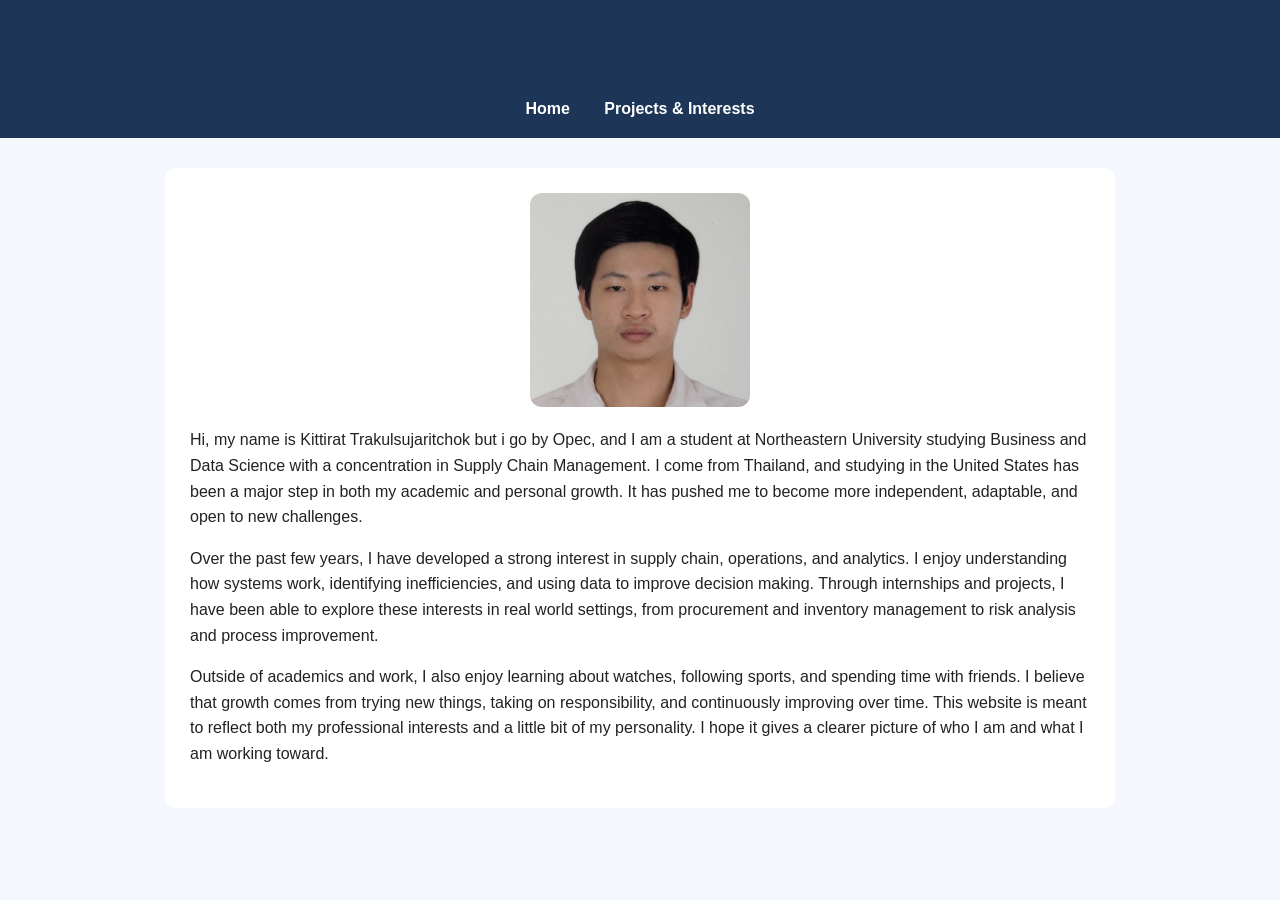
==== index.html @ a6be1d8c "Rename Index.html to index.html" ====
<!DOCTYPE html>
<html lang="en">
<head>
  <meta charset="UTF-8">
  <meta name="viewport" content="width=device-width, initial-scale=1.0">
  <title>Kittirat's Website</title>
  <link rel="stylesheet" href="style.css">
</head>
<body>
  <header>
    <h1>Kittirat (Opec) Trakulsujaritchok</h1>
    <nav>
      <a href="index.html">Home</a>
      <a href="projects.html">Projects & Interests</a>
    </nav>
  </header>

  <main>
    <section>
      <img src="me.jpg" alt="A photo representing me" class="profile-img">

      <p>
        Hi, my name is Kittirat Trakulsujaritchok but i go by Opec, and I am a student at Northeastern University
        studying Business and Data Science with a concentration in Supply Chain Management. I come from Thailand, and studying in the United
        States has been a major step in both my academic and personal growth. It has pushed me
        to become more independent, adaptable, and open to new challenges.
      </p>

      <p>
        Over the past few years, I have developed a strong interest in supply chain, operations,
        and analytics. I enjoy understanding how systems work, identifying inefficiencies, and
        using data to improve decision making. Through internships and projects, I have been able
        to explore these interests in real world settings, from procurement and inventory
        management to risk analysis and process improvement.
      </p>

      <p>
        Outside of academics and work, I also enjoy learning about watches, following sports,
        and spending time with friends. I believe that growth comes from trying new things,
        taking on responsibility, and continuously improving over time. This website is meant
        to reflect both my professional interests and a little bit of my personality. I hope it
        gives a clearer picture of who I am and what I am working toward.
      </p>
    </section>
  </main>
</body>
</html>
---- style.css ----
body {
  font-family: Arial, sans-serif;
  margin: 0;
  background-color: #f4f7fb;
  color: #222;
}

header {
  background-color: #1d3557;
  color: white;
  text-align: center;
  padding: 20px;
}

nav a {
  color: white;
  text-decoration: none;
  margin: 0 15px;
  font-weight: bold;
}

main {
  max-width: 900px;
  margin: 30px auto;
  background: white;
  padding: 25px;
  border-radius: 10px;
}

.profile-img {
  width: 220px;
  border-radius: 12px;
  display: block;
  margin: 0 auto 20px auto;
}

h1, h2 {
  color: #1d3557;
}

p {
  line-height: 1.6;
}
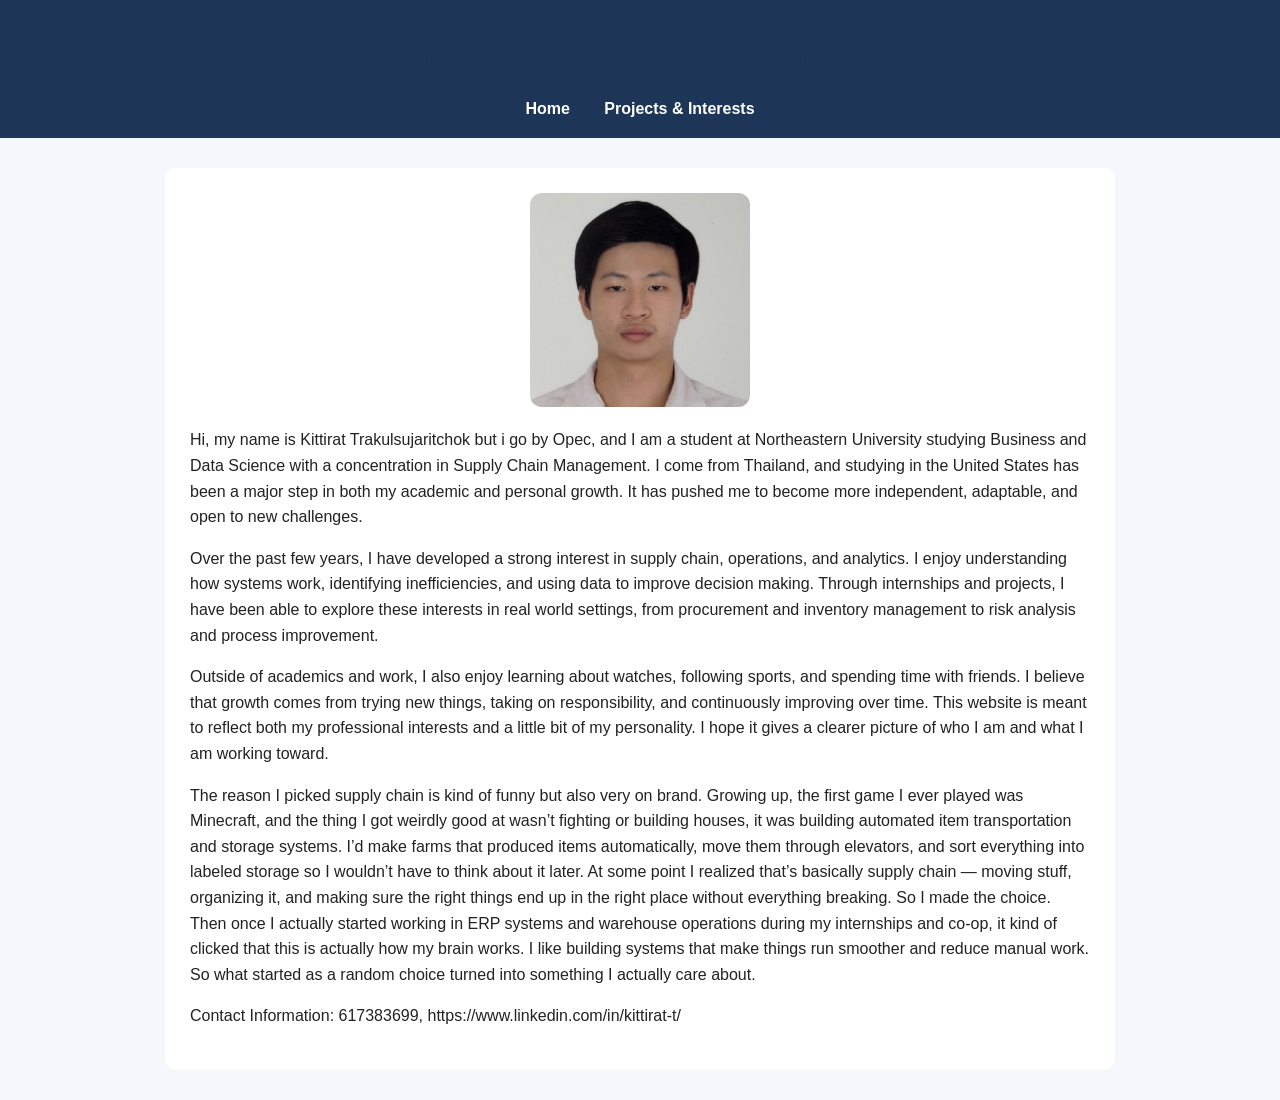
==== commit 9dba0129: "Add personal story about supply chain interest" ====
--- a/index.html
+++ b/index.html
@@ -41,6 +41,14 @@
         to reflect both my professional interests and a little bit of my personality. I hope it
         gives a clearer picture of who I am and what I am working toward.
       </p>
+      <p>
+        The reason I picked supply chain is kind of funny but also very on brand. Growing up, the first game I ever played was Minecraft, and the thing I got weirdly good at wasn’t fighting or building houses, it was building automated item transportation and storage systems. I’d make farms that produced items automatically, move them through elevators, and sort everything into labeled storage so I wouldn’t have to think about it later.
+        At some point I realized that’s basically supply chain — moving stuff, organizing it, and making sure the right things end up in the right place without everything breaking. So I made the choice.
+        Then once I actually started working in ERP systems and warehouse operations during my internships and co-op, it kind of clicked that this is actually how my brain works. I like building systems that make things run smoother and reduce manual work. So what started as a random choice turned into something I actually care about.
+      </p>
+      <p>
+        Contact Information: 617383699, https://www.linkedin.com/in/kittirat-t/
+      </p>
     </section>
   </main>
 </body>
